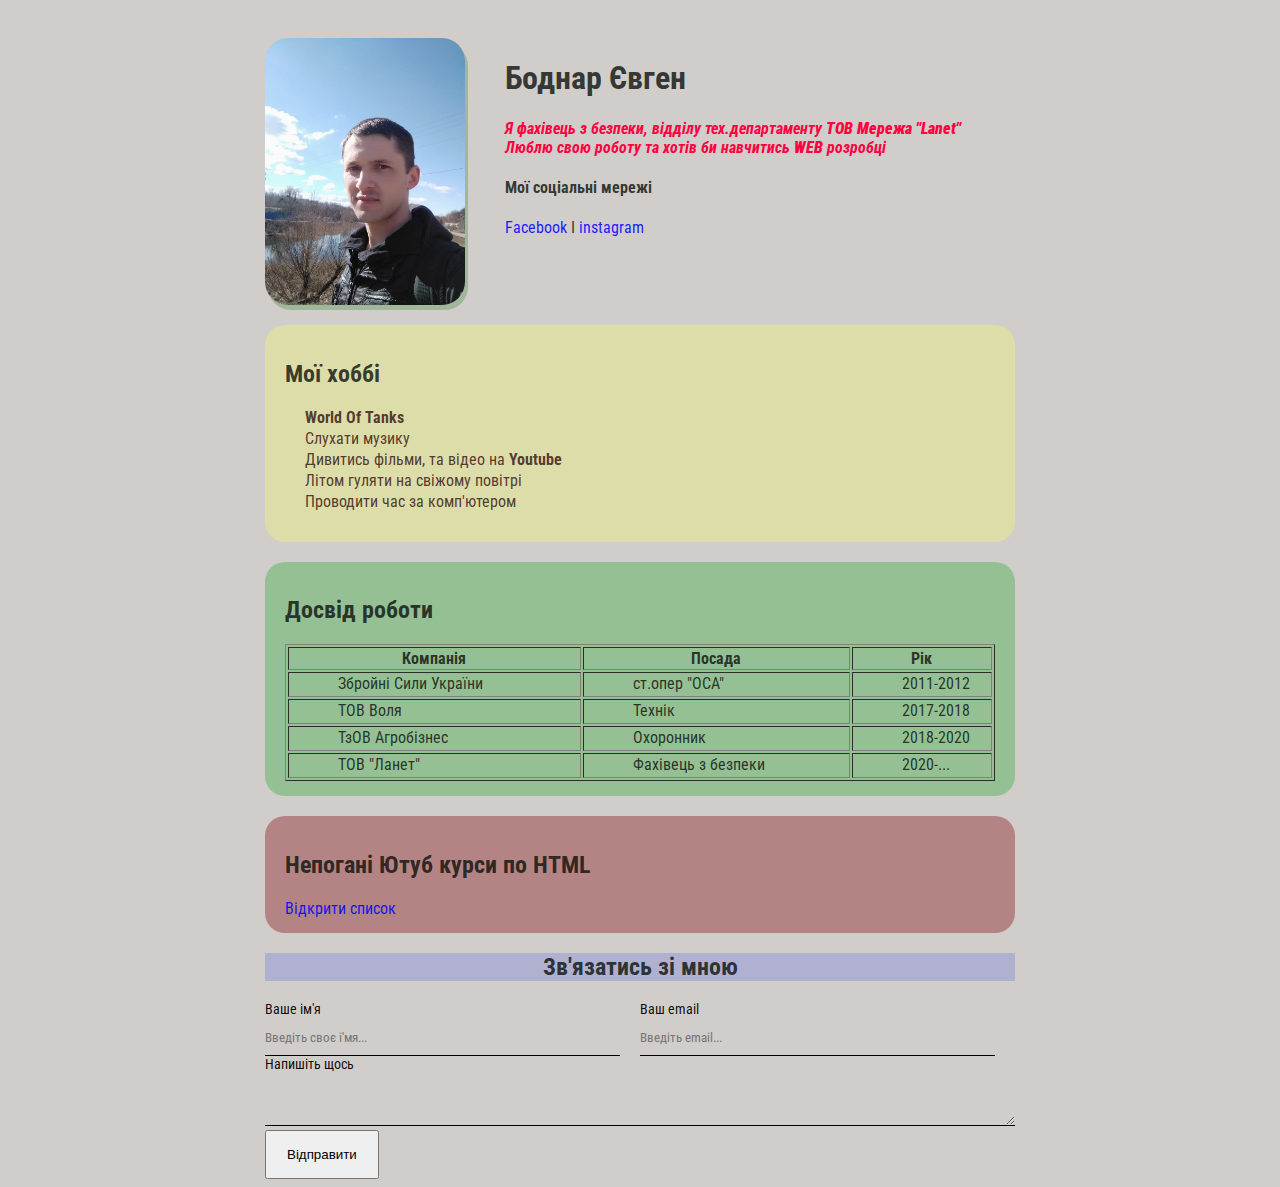
==== index.html @ 735e1560 "Add files via upload" ====
<!DOCTYPE html>
<html lang="en">
    <head>
        <meta charset="UTF-8">
        <title>Боднар Є.О</title>

        <link rel="stylesheet" href="styles.css">


    </head>
        <body>
             <div class="container">

        <div class="info">
                <img src="Evgen Bodnar.jpg" alt="Євген Боднар"  class="avatar">
                                           
                         <div class="info-text">   
                                    <h1>Боднар Євген</h1>
                                        <p> Я фахівець з безпеки, відділу тех.департаменту <strong> ТОВ Мережа "Lanet"</strong></p>
                                        <p> Люблю свою роботу та хотів би навчитись <strong>  WEB </strong>розробці </p>
                                
                                            <h4> Мої соціальні мережі</h4>
                                        
                                                    <a href="https://www.facebook.com/profile.php?id=100023541482993" target="_blank"> Facebook</a> 
                                                I
                                                    <a href=" https://www.instagram.com/zhenya_bodnar" target="_blank">instagram</a>
                        </div>  
        </div> 
                

                        <div class="card bg-yellow">

                                <h2> Мої хоббі</h2>

                            <ol class="list">
                                    <li> <strong>    World Of Tanks</strong></li>
                                    <li> Слухати музику   </li>
                                   <li>Дивитись фільми, та відео на <strong>  Youtube </strong> </li>
                                    <li>Літом гуляти на свіжому повітрі</li>
                                    <li>Проводити час за комп'ютером</li>
                            </ol>
                        </div>
                        
             <div class="card bg-green">
                                <h2>Досвід роботи</h2>

                        <table border="1" class="table">

                            <tr>
                                <th> Компанія </th>
                                <th> Посада </th>
                                <th>Рік</th>
                            </tr>

                            <tr>
                                    <td>Збройні Сили України</td>
                                    <td> ст.опер "ОСА" </td>
                                    <td> 2011-2012</td>
                            </tr>

                            <tr>
                                    <td> ТОВ Воля </td>
                                    <td>Технік</td>
                                    <td>2017-2018</td>
                            </tr>

                            <tr>
                                    <td>ТзОВ Агробізнес</td>
                                    <td>Охоронник</td>
                                    <td>2018-2020</td>
                            </tr>
                            <tr>
                                    <td>ТОВ "Ланет"</td>
                                    <td>Фахівець з безпеки</td>
                                    <td>2020-...</td>
                            </tr>
                            
                        </table>
             </div>
                    <div class="card bg-red">
                                <h2> Непогані Ютуб курси по HTML</h2>
                        <a href="youtube.html" target="_blank">Відкрити список</a>
                    </div>

                    <div class="contact">
                        <h2 class="bg-blue">Зв'язатись зі мною</h2>

        <form action="/">
            
          <div class="row">  
            <div class="form-group">
                <label for="name"> Ваше ім'я</label>
                <input type="namet" id="name" placeholder="Введіть своє і'мя...">
            </div>
            
            <div class="form-group">
                <label for="email"> Ваш email</label>
                <input type="email" id="email" placeholder="Введіть email...">
            </div>
            </div>

            <div class="form-group">    
                <label for="">Напишіть щось</label>
                <textarea id="text" cols="13" rows="2"></textarea>
            </div>
            
            <div>
                <input class="btn" type="submit" value="Відправити">
            </form>
         </div>
    </div>
       
       

      
    </div> 
      
    </body>


</html>
---- styles.css ----
@import url('https://fonts.googleapis.com/css2?family=Roboto+Condensed:ital@1&display=swap');

/*{
  padding: 0;
    margin: 0;
}*/
body { 
    background: rgb(209, 205, 202);
    color: rgba(10, 15, 10, 0.801);
 
    font-size: 16px;
    font-weight:normal;
    font-family: 'Roboto Condensed', sans-serif;
    
   /* font: normal 16px 'roboto' sans-serif;*/

   /* font-family:-apple-system, BlinkMacSystemFont, 'Segoe UI', Roboto, Oxygen, Ubuntu, Cantarell, 'Open Sans', 'Helvetica Neue', sans-serif */

 }
 a {
    color: rgba(0, 4, 255, 0.884);
    text-decoration: none; 
 }

 a:hover{
     text-decoration: underline ;   
 }

 a:active{
 color: darkred;
 }

 a:visited {
     color: rgb(0, 13, 128);
 }

 .avatar {
    width: 200px;
    border-radius: 23px;
    box-shadow: 3px 5px rgba(43, 131, 43, 0.295);
  }

  .info {
     display: flex; 
     margin-bottom: 20px;
  }

  @media (max-width: 700px) {

.info {
    display: block;
    text-align:center ;
}  
}

  .info-text {
      margin-left: 40px;
  }
  .info-text {
     margin: bottom 10px; 
  }
  .info p {
      color: rgb(255, 0, 64);
      margin: 0;
      font-style: oblique;
      font-weight:bolder;
      text-decoration:none;
     /* text-transform: uppercase;*/
      /*letter-spacing: 5px;*/
     /* word-spacing: 40px;*/
}
    /*Box model*/
.container {
   max-width: 750px;
   margin: auto; 
   padding-top: 30px;
}

 /*.social {
    background: rgb(107, 185, 137);
    /*padding: 12px;*/
    /*padding: 15px 40px;*/
    /*padding: 10px 15px 25px;
    margin: 7px;

    border: 5px solid rgba(7, 108, 240, 0.432);
    border-bottom-style: 5px;
    border-right-color: rgb(230, 150, 46);
    border-left-color: rgb(230,150,46);
    border-bottom-color:yellow
}
/*.box-model > div {
  float: left;
background-color: #000;
height: 200px;
width: 25%;
border: 4px solid red;
box-sizing: border-box ;
}*/

.bg-yellow {
    background:rgb(221, 221, 170)
}
.bg-green {
background: rgb(148, 192, 148);
}
.bg-red{
background: rgb(180, 131, 131);
}
.bg-blue {
  background: rgb(176, 176, 209);  
}

.card {
padding: 15px 20px ;
margin-bottom: 20px;
border-radius: 20px;
}
.list {
padding: 0 20px; 
list-style:none;
}
.list li {
   color: rgba(41, 5, 5, 0.767);
   margin-bottom: 2px; 
}

.table {
    width: 100%;
}

.table td {
    padding-bottom: 3px;
    padding-left: 7%;
}
.contact h2 {
    text-align: center;
}
.form-group label {
 display: block;
 font-size: 14px;  
 color: rgba(7, 7, 7, 0.993); 
}
.form-group input,
.form-group textarea {
    width: 100%;
    box-sizing: border-box;
    border: none;
   background: transparent;
   border-bottom: 1px solid;
   color: black;
   padding: 13px 0 10px;
   outline: none;
   font-family: inherit;
}    
.row {
    display: flex;
    margin-right: 20px;
}

.row >.form-group {
    width: 50%;
    margin-right: 20px;
}

.row> .form-group:last-child {
margin-right: 0;
}
.btn {
    padding: 15px 20px;
}
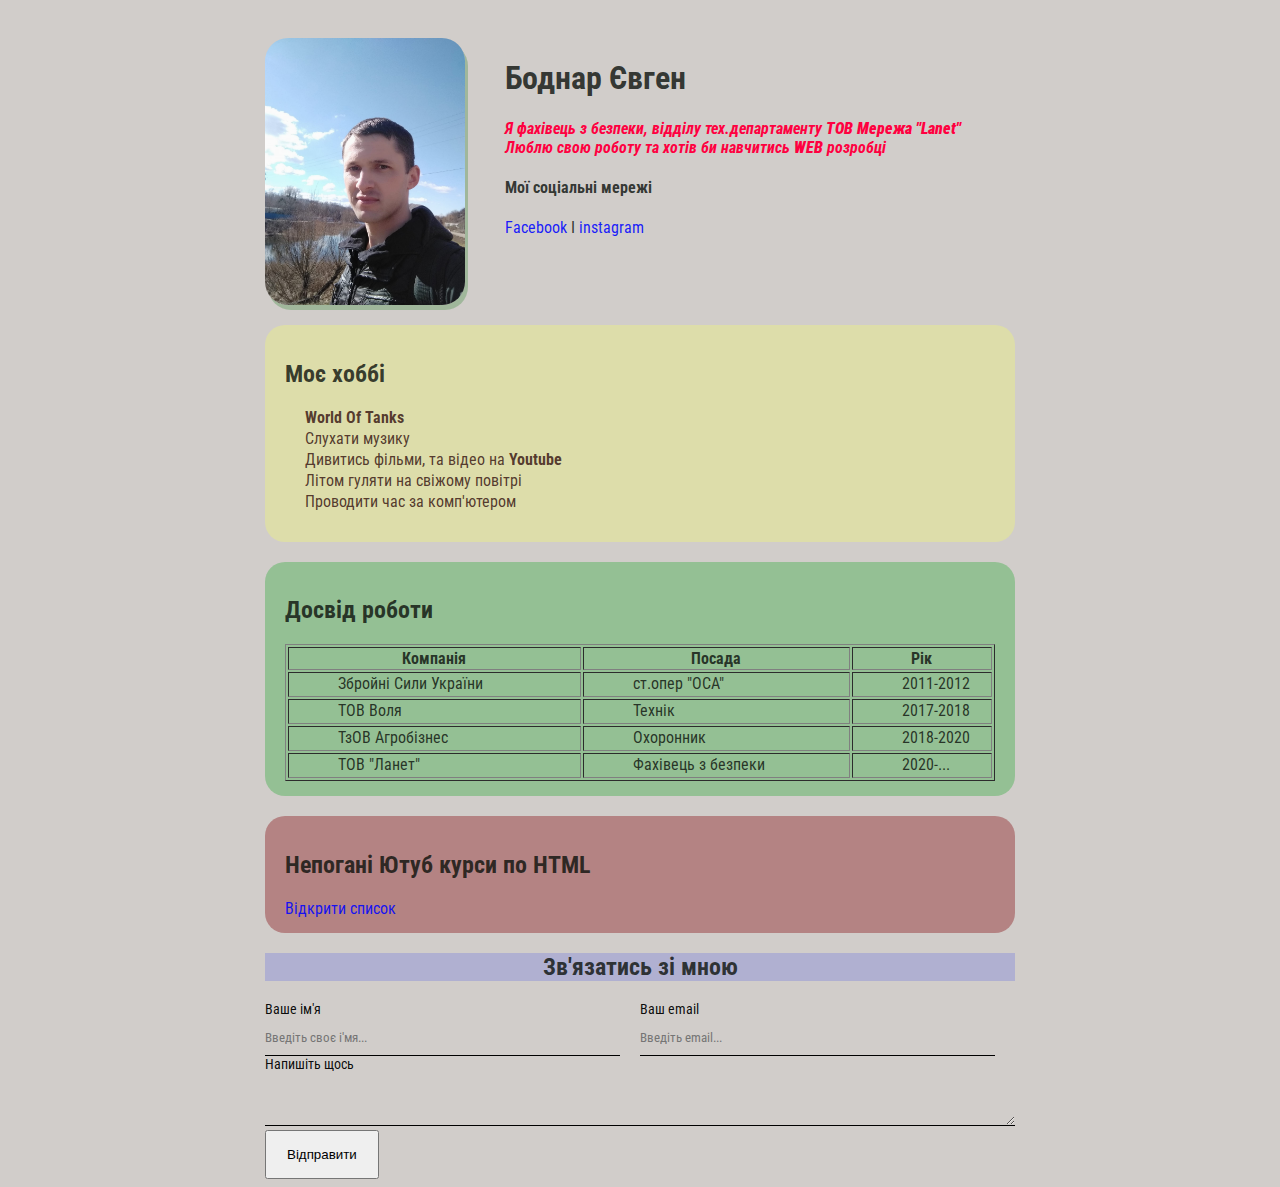
==== commit 131704fe: "Update index.html" ====
--- a/index.html
+++ b/index.html
@@ -30,7 +30,7 @@
 
                         <div class="card bg-yellow">
 
-                                <h2> Мої хоббі</h2>
+                                <h2> Моє хоббі</h2>
 
                             <ol class="list">
                                     <li> <strong>    World Of Tanks</strong></li>
@@ -118,4 +118,4 @@
     </body>
 
 
-</html>+</html>
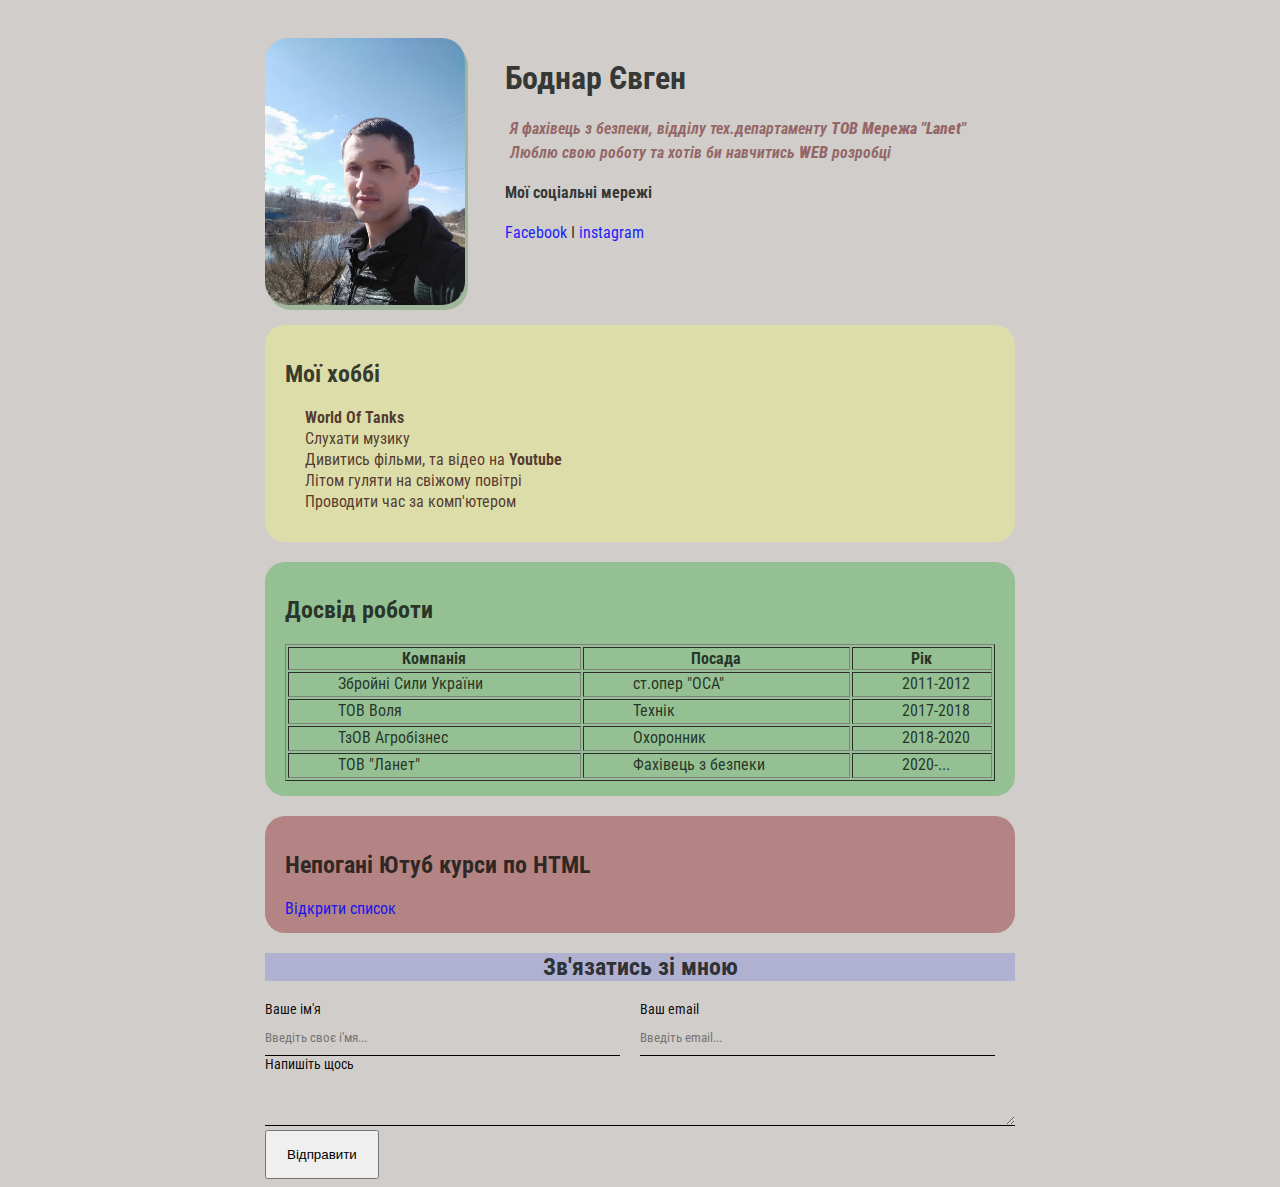
==== commit 35f78129: "Add files via upload" ====
--- a/index.html
+++ b/index.html
@@ -4,7 +4,7 @@
         <meta charset="UTF-8">
         <title>Боднар Є.О</title>
 
-        <link rel="stylesheet" href="styles.css">
+        <link rel="stylesheet" href="index.css">
 
 
     </head>
@@ -27,10 +27,9 @@
                         </div>  
         </div> 
                 
-
                         <div class="card bg-yellow">
 
-                                <h2> Моє хоббі</h2>
+                                <h2> Мої хоббі</h2>
 
                             <ol class="list">
                                     <li> <strong>    World Of Tanks</strong></li>
@@ -118,4 +117,4 @@
     </body>
 
 
-</html>
+</html>--- a/index.css
+++ b/index.css
@@ -0,0 +1,172 @@
+
+@import url('https://fonts.googleapis.com/css2?family=Roboto+Condensed:ital@1&display=swap');
+
+/*{
+  padding: 0;
+    margin: 0;
+}*/
+body { 
+    background: rgb(209, 205, 202);
+    color: rgba(10, 15, 10, 0.801);
+ 
+    font-size: 16px;
+    font-weight:normal;
+    font-family: 'Roboto Condensed', sans-serif;
+    
+   /* font: normal 16px 'roboto' sans-serif;*/
+
+   /* font-family:-apple-system, BlinkMacSystemFont, 'Segoe UI', Roboto, Oxygen, Ubuntu, Cantarell, 'Open Sans', 'Helvetica Neue', sans-serif */
+
+ }
+ a {
+    color: rgba(0, 4, 255, 0.884);
+    text-decoration: none; 
+ }
+
+ a:hover{
+     text-decoration: underline ;   
+ }
+
+ a:active{
+ color: darkred;
+ }
+
+ a:visited {
+     color: rgb(0, 13, 128);
+ }
+
+ .avatar {
+    width: 200px;
+    border-radius: 23px;
+    box-shadow: 3px 5px rgba(43, 131, 43, 0.295);
+  }
+
+  .info {
+     display: flex; 
+     margin-bottom: 20px;
+  }
+
+  @media (max-width: 700px) {
+
+.info {
+    display: block;
+    text-align:center ;
+}  
+}
+
+  .info-text {
+      margin-left: 40px;
+  }
+  .info-text {
+     margin: bottom 10px; 
+  }
+  .info p {
+      color: rgba(88, 0, 4, 0.507);
+      margin: 5px;
+      font-style: oblique;
+      font-weight:bolder;
+      text-decoration:none;
+     /* text-transform: uppercase;*/
+      /*letter-spacing: 5px;*/
+     /* word-spacing: 40px;*/
+}
+    /*Box model*/
+.container {
+   max-width: 750px;
+   margin: auto; 
+   padding-top: 30px;
+}
+
+ /*.social {
+    background: rgb(107, 185, 137);
+    /*padding: 12px;*/
+    /*padding: 15px 40px;*/
+    /*padding: 10px 15px 25px;
+    margin: 7px;
+
+    border: 5px solid rgba(7, 108, 240, 0.432);
+    border-bottom-style: 5px;
+    border-right-color: rgb(230, 150, 46);
+    border-left-color: rgb(230,150,46);
+    border-bottom-color:yellow
+}
+/*.box-model > div {
+  float: left;
+background-color: #000;
+height: 200px;
+width: 25%;
+border: 4px solid red;
+box-sizing: border-box ;
+}*/
+
+.bg-yellow {
+    background:rgb(221, 221, 170)
+}
+.bg-green {
+background: rgb(148, 192, 148);
+}
+.bg-red{
+background: rgb(180, 131, 131);
+}
+.bg-blue {
+  background: rgb(176, 176, 209);  
+}
+
+.card {
+padding: 15px 20px ;
+margin-bottom: 20px;
+border-radius: 20px;
+}
+.list {
+padding: 0 20px; 
+list-style:none;
+}
+.list li {
+   color: rgba(41, 5, 5, 0.767);
+   margin-bottom: 2px; 
+}
+
+.table {
+    width: 100%;
+}
+
+.table td {
+    padding-bottom: 3px;
+    padding-left: 7%;
+}
+.contact h2 {
+    text-align: center;
+}
+.form-group label {
+ display: block;
+ font-size: 14px;  
+ color: rgba(7, 7, 7, 0.993); 
+}
+.form-group input,
+.form-group textarea {
+    width: 100%;
+    box-sizing: border-box;
+    border: none;
+   background: transparent;
+   border-bottom: 1px solid;
+   color: black;
+   padding: 13px 0 10px;
+   outline: none;
+   font-family: inherit;
+}    
+.row {
+    display: flex;
+    margin-right: 20px;
+}
+
+.row >.form-group {
+    width: 50%;
+    margin-right: 20px;
+}
+
+.row> .form-group:last-child {
+margin-right: 0;
+}
+.btn {
+    padding: 15px 20px;
+}